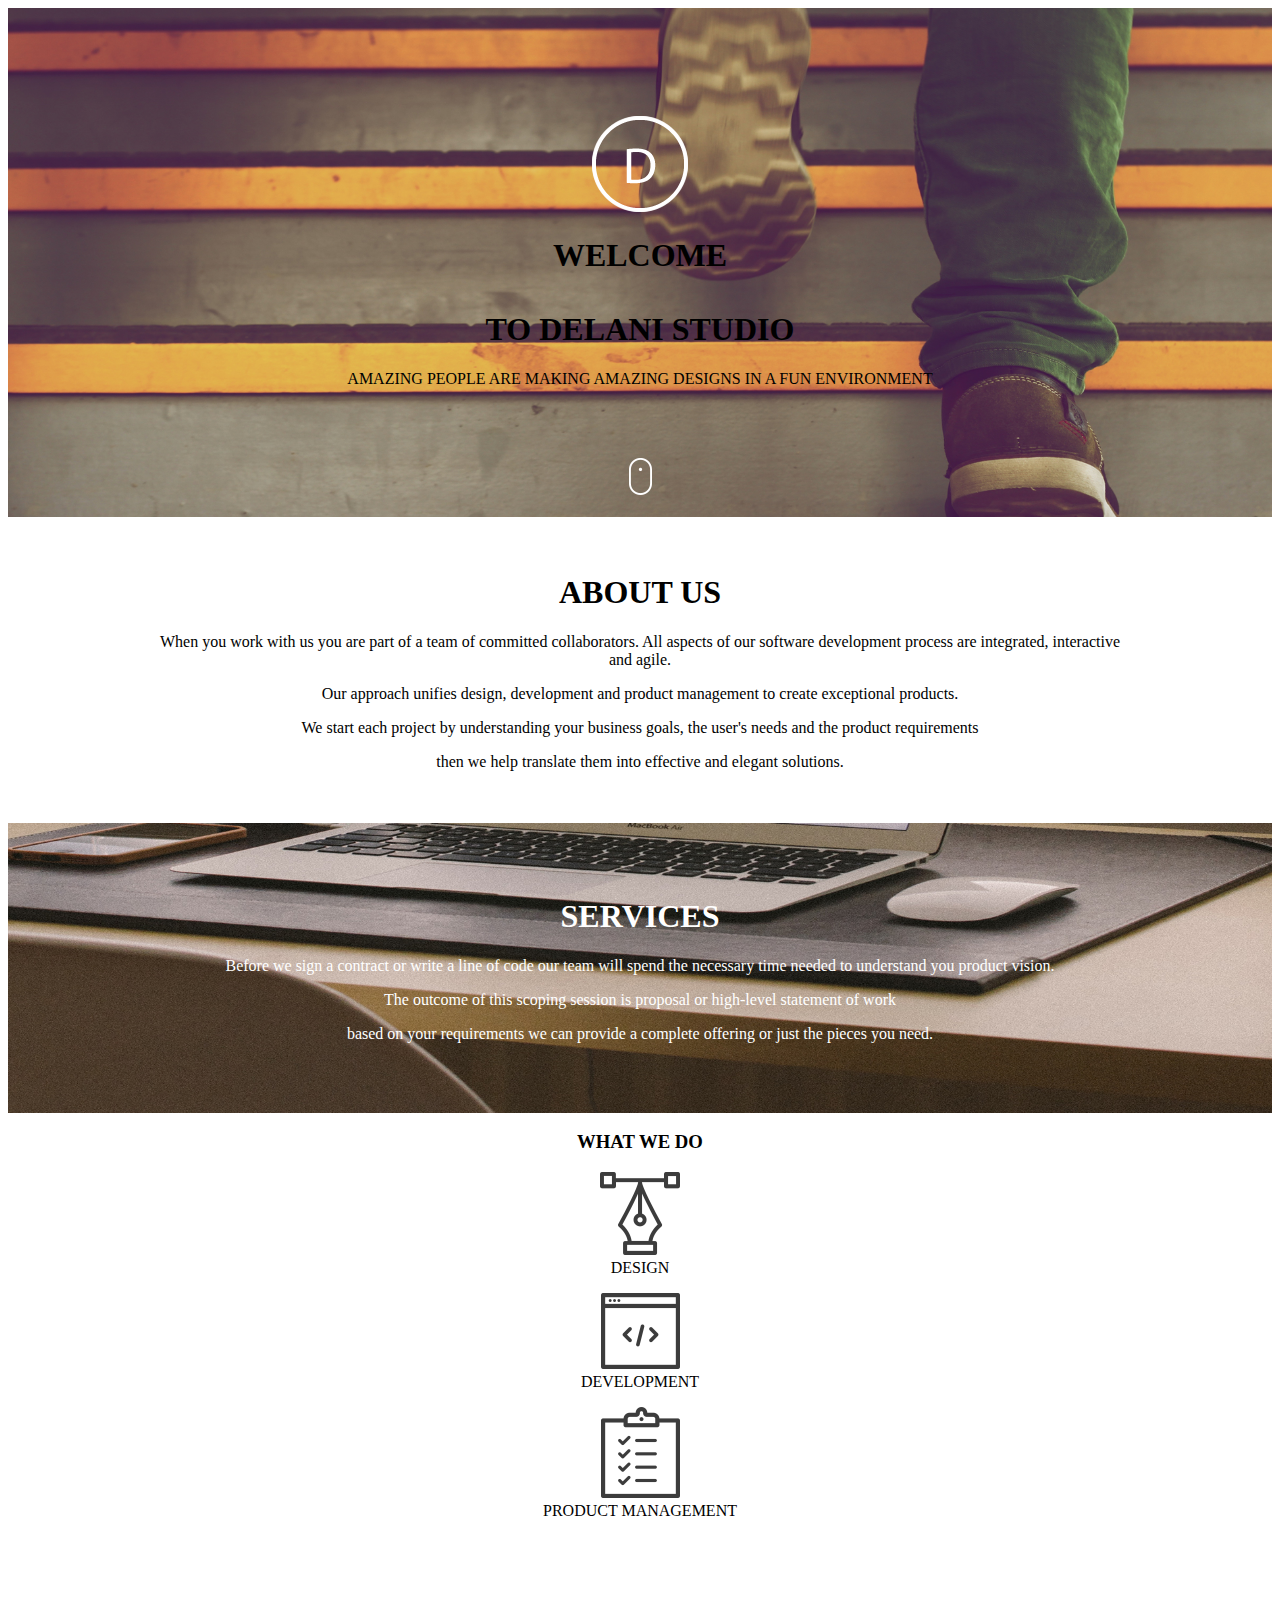
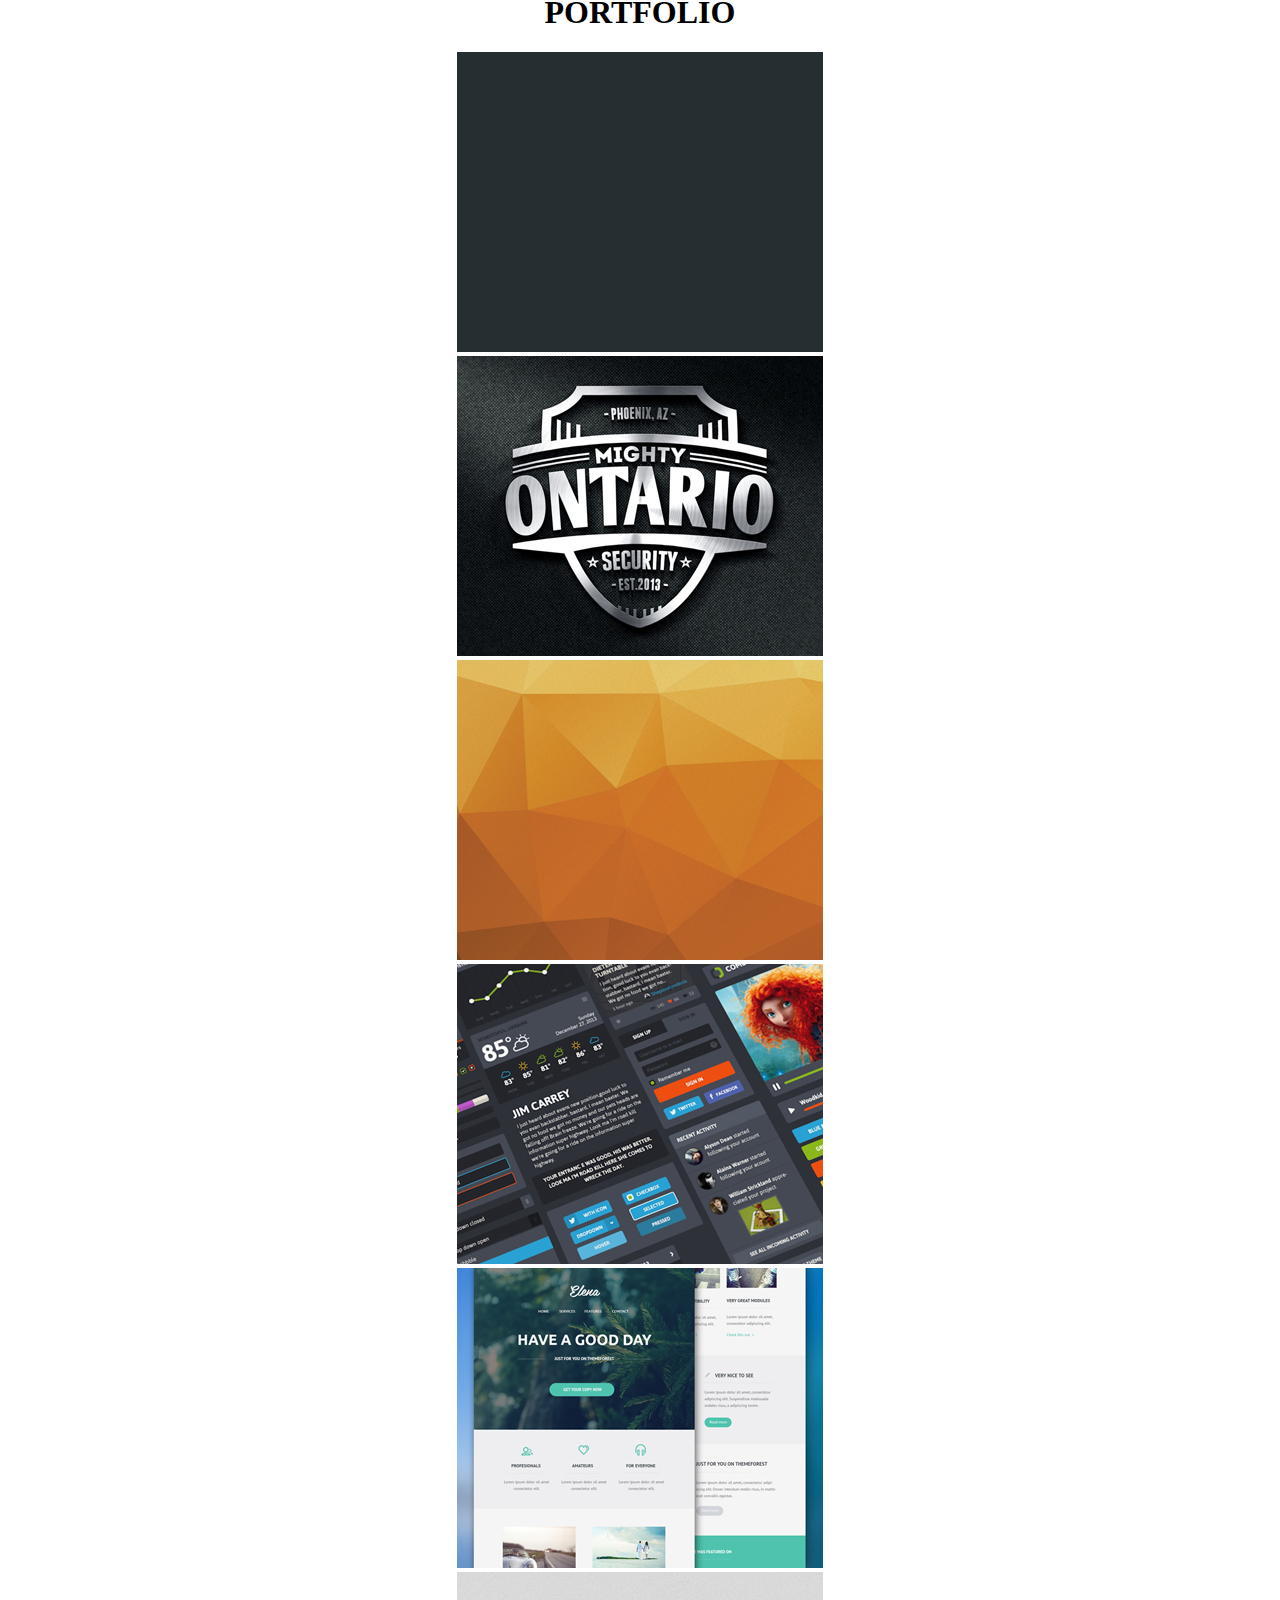
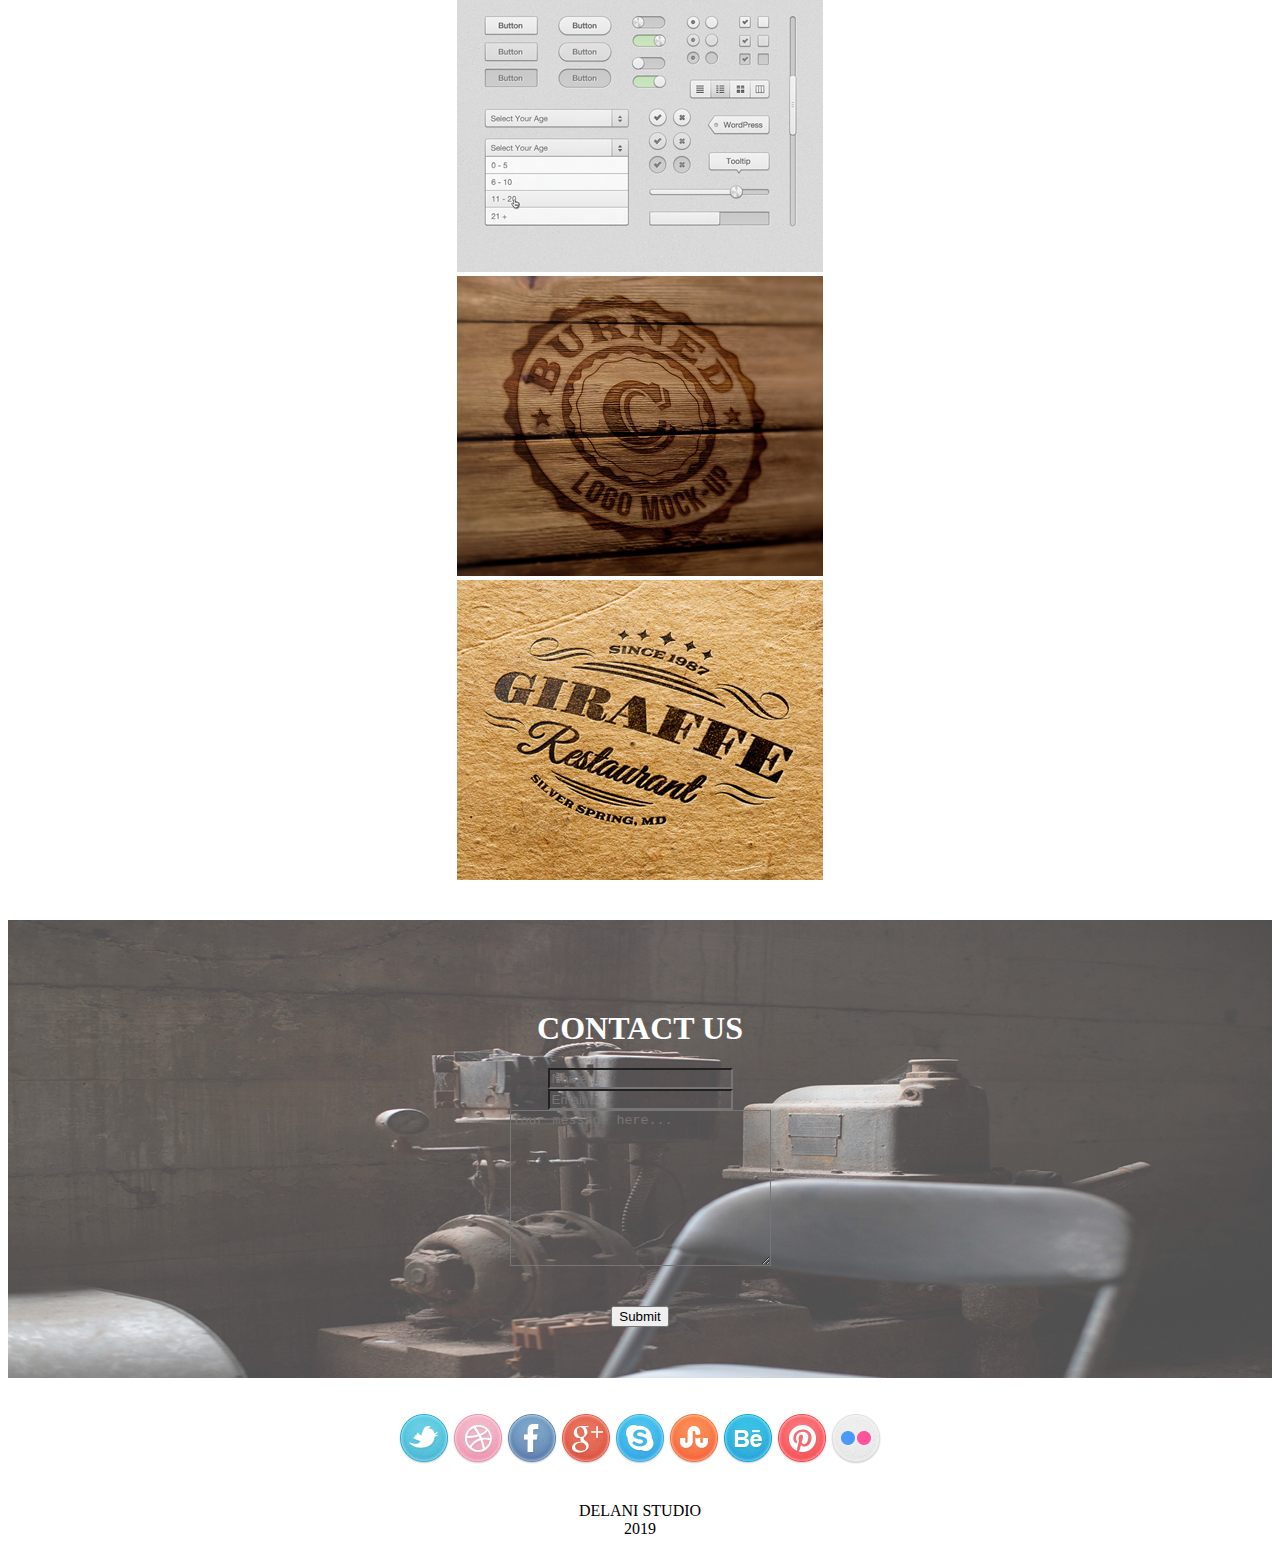
==== index.html @ d0487a1a "initial changes" ====
<!DOCTYPE html>
<html lang="en">
<head>
    <meta charset="UTF-8">
    <meta http-equiv="X-UA-Compatible" content="IE=edge">
    <meta name="viewport" content="width=device-width, initial-scale=1.0">
    <link rel="preconnect" href="https://fonts.googleapis.com">
    <link rel="preconnect" href="https://fonts.gstatic.com" crossorigin>
    <link href="https://fonts.googleapis.com/css2?family=Roboto:wght@100;300;400;500;700;900&display=swap" rel="stylesheet">
    <link href="css/styles.css" rel="stylesheet" type="text/css">
    <link href="https://cdn.jsdelivr.net/npm/bootstrap@5.1.1/dist/css/bootstrap.min.css" rel="stylesheet" integrity="sha384-F3w7mX95PdgyTmZZMECAngseQB83DfGTowi0iMjiWaeVhAn4FJkqJByhZMI3AhiU" crossorigin="anonymous">

    <title>Delani Studio</title>
    <script src="https://code.jquery.com/jquery-3.6.0.js" integrity="sha256-H+K7U5CnXl1h5ywQfKtSj8PCmoN9aaq30gDh27Xc0jk=" crossorigin="anonymous"></script>
    <script src="js/app.js"></script>
</script>
    
</head>
<body>
    <div class="container">
        <div id="introduction">
            <br>
            <br>
            <br>
            <br>
            <br>
            <br>
            <img src="../assets/logo/logo.png" alt="logo for delani studio" id="logo">
            <h1>WELCOME <br>  <br> TO DELANI STUDIO</h1>

            <p>AMAZING PEOPLE ARE MAKING AMAZING DESIGNS IN A FUN ENVIRONMENT</p>
            <br>
            <br>
            <br>
            <img src="../assets/mouse_click.png" alt="mouse click image." class="Click">
            <br>
            <br>

        </div>
        <div id="aboutUs">

            <br>
            <br>
            <h1>ABOUT US</h1>
            <p>When you work with us you are part of a team of committed collaborators. All aspects of our software development process are integrated, interactive<br> and agile.<br></p>
            <p>Our approach unifies design, development and product management to create exceptional products.</p>
            <p>We start each project by understanding your business goals, the user's needs and the product requirements</p>
            <p>then we help translate them into effective and elegant solutions.</p>
            <br>
            <br>

        </div>
        <div id="services">
             
            <br>
            <br>
            <br>
            <h1>SERVICES</h1>
            <p>Before we sign a contract or write a line of code our team will spend the necessary time needed to understand you product vision.</p>
            <p>The outcome of this scoping session is proposal or high-level statement of work</p>
            <p>based on your requirements we can provide a complete offering or just the pieces you need.</p>
            <br>
            <br>
            <br>

        </div>
        <div class="whatWeDo">
            <h3>WHAT WE DO</h3>
            <div class="row">
                <div class="col-md-4">
                    <figure>
                        <img class="design-initially-showing" src="../assets/services-icons/design_icon.png" alt="DESIGN">
                        <figcaption>DESIGN</figcaption>
                        <p class="design-initially-hidden" >Our design practice offers a full range of services including brand strategy, interaction and visual designand user experience testing. <br> Throughout your project, our designers create and implement visual design and workflows,
                            solicit user feedback and work with you to make sure wat gets built is what is needed.</p>
                    </figure>
                </div>
                <div class="col-md-4">
                    <figure>
                        <img class="dev-initially-showing" src="../assets/services-icons/dev_icon.png" alt="DEVELOPMENT">
                        <figcaption>DEVELOPMENT</figcaption>
                        <p class="dev-initially-hidden">
                            All engineers are fluent in the latest enterprise, mobile and web development technologies.
                            <br> They collaborate with your team to write, and improve code ona daily basis, using proven practices such as test-driven development and pair programming.
                        </p>
                    </figure>
                </div>
                <div class="col-md-4">
                    <figure>
                        <img class="p-mgt-initially-showing" src="../assets/services-icons/product_icon.png" alt="PRODUCT MANAGEMENT">
                        <figcaption>PRODUCT MANAGEMENT</figcaption>
                        <p class="p-mgt-initially-hidden">
                            Planning and development is iterative. Because we are constantly coding and testing, the products we build are always ready to go live. <br> The iterative process allows for changes as business rewquirements evolve.
                        </p>
                    </figure>
                </div>
        <div id="portfolio">
            <br>
            <br>
            <h1>PORTFOLIO</h1>
            <div class="container portfolio-container">
            <div class="row">
                <div class="col-3" id="work1">
                    <img src="../assets/portfolio/work1.jpg" class="img-fluid"alt="Weather image">
                    <br>
                </div>

                <div class="col-3" id="work2">
                    <img src="../assets/portfolio/work2.jpg" class="img-fluid" alt="Prism image">
                </div>

                <div class="col-3" id="work3">
                    <img src="assets/portfolio/work3.jpg" class="img-fluid" alt="Ontario image">
                </div>

                <div class="col-3" id="work4">
                    <img src="assets/portfolio/work4.jpg" class="img-fluid" alt="Plain image">
                </div>
            </div>

            <div class="row mt-4">

                <div class="col-3" id="work5">
                    <img src="assets/portfolio/work5.jpg" class="img-fluid" alt="Homepage image">
                </div>

                <div class="col-3" id="work6">
                    <img src="assets/portfolio/work6.jpg" class="img-fluid" alt="Button image">
                </div>

                <div class="col-3" id="work7">
                    <img src="assets/portfolio/work7.jpg" class="img-fluid" alt="Burned image">
                </div>
                <div class="col-3" id="work8">
                    <img src="assets/portfolio/work8.jpg" class="img-fluid" alt="Giraffe image">
                </div>
            </div>

            </div>
            </div>

        </div>

        <br>
        <br>

        <div id="Contact-us">
            <br>
            <h1>CONTACT US</h1>
            <form class="frmgroup">

                <div class="row" id="contact information">
                    <div class="col-6">
                      <div class="form-group">
                        <label for="name"></label>
                        <input type="text" name="NAME" class="required form-control" id="name" placeholder="Name...">
                      </div>
                    </div>

                    <div class="col-6">
                      <div class="form-group">
                        <label for="email"></label>
                        <input type="text" value="" name="EMAIL" class="required email form-control" id="email" placeholder="Email...">
                      </div>
                    </div>

                    <div class="col-12">
                      <div class="form-group">
                      <label for="message"></label>
                      <textarea type="text" name="MESSAGE" class="required form-control" id="textarea" cols="30" rows="10" placeholder="Your message here..."></textarea>
                    </div>

                </div>

                <div class="submit"> <br> <br> <input type="submit" value="Submit" name="subscribe" class="button"></div>

            </form>
        </div>
        </div>
        <div class="Footer" id="social-Icons">
            <br><br>
            
            <img src="../assets/social-icons/twitter.png" alt="Twitter icon"><i class="fab fa-lg fa-twitter"></i></a>
            
            <img src="../assets/social-icons/dribble.png" alt="Dribble icon"><i class="fab fa-lg fa-dribbble"></i></a>
            
            <img src="../assets/social-icons/facebook.png" alt="Facebook icon"><i class="fab fa-lg fa-facebook-f"></i></a>
            
            <img src="../assets/social-icons/g_plus.png" alt="Google_plus icon"><i class="fab fa-lg fa-google-plus-g"></i></a>
            
            <img src="../assets/social-icons/skype.png" alt="Skype icon"><i class="fab fa-lg fa-skype"></i></a>
            
            <img src="../assets/social-icons/stumble_upon.png" alt="Stumble-upon icon"><i class="fab fa-lg fa-stumble-upon"></i></a>
            
            <img src="../assets/social-icons/behance.png" alt="Behance icon"><i class="fab fa-lg fa-behance"></i></a>
            
            <img src="../assets/social-icons/pinterest.png" alt="Pinterest icon"><i class="fab fa-lg fa-pinterest"></i></a>
            
            <img src="../assets/social-icons/flickr.png" alt="Flickr icon"><i class="fab fa-lg fa-flickr"></i></a>
            <br>
            <br>

            <p>DELANI STUDIO<br>2019</p>

          </div>

    </div>

    <script src="https://code.jquery.com/jquery-3.6.0.js" integrity="sha256-H+K7U5CnXl1h5ywQfKtSj8PCmoN9aaq30gDh27Xc0jk=" crossorigin="anonymous"></script>
    <script src="js/app.js"></script>
</body>
</html>
---- css/styles.css ----
#introduction{
    background-image:url(../assets/background/h_img.jpg);
    background-size: cover;
    text-align: center;
    margin-left: 0%;
    margin-right: 0%;
}
#logo {
    margin-left: auto;
    margin-right: auto;
}

#aboutUs {
    text-align: center;
}
#services {
    background-image:url(../assets/background/s_image.jpg);
    background-size: cover;
    text-align: center;
    color: white;
    margin-left: 0%;
    margin-right: 0%;
}
.whatWeDo {
    text-align: center;
}
.column {
    float: left;
    width: 31%;
    padding: 10px;
    height: 300px;
  }
  
  .row:after {
    content: "";
    display: table;
    clear: both;
}
#portfolio {
    text-align: center;
    margin-left: 2%;
    margin-right: 2%;
    
}
.portfolio-container{
    text-align: center;
}

.columnn {
    float:left;
    width: 21%;
    padding:10px;
    height:300px;
    background-position: center;

}
#Contact-us {
    background-image: url(../assets/background/c_image.jpg);
    background-size: cover;
    background-size:cover;
    padding: 4%;
    text-align: center;
    margin-left: 0%;
    margin-right: 0%;
    color: white;
}
#name {
    background: none;
}
#email {
    background: none;
}
.design-initially-hidden {
    display: none;
}
.dev-initially-hidden {
    display: none;

}
.p-mgt-initially-hidden {
    display: none;

}
#textarea {
    background:none ;
}
.form-group {
    color: white;
}
.frmgroup {
    color: white;
}
.Footer{
    text-align: center;
}
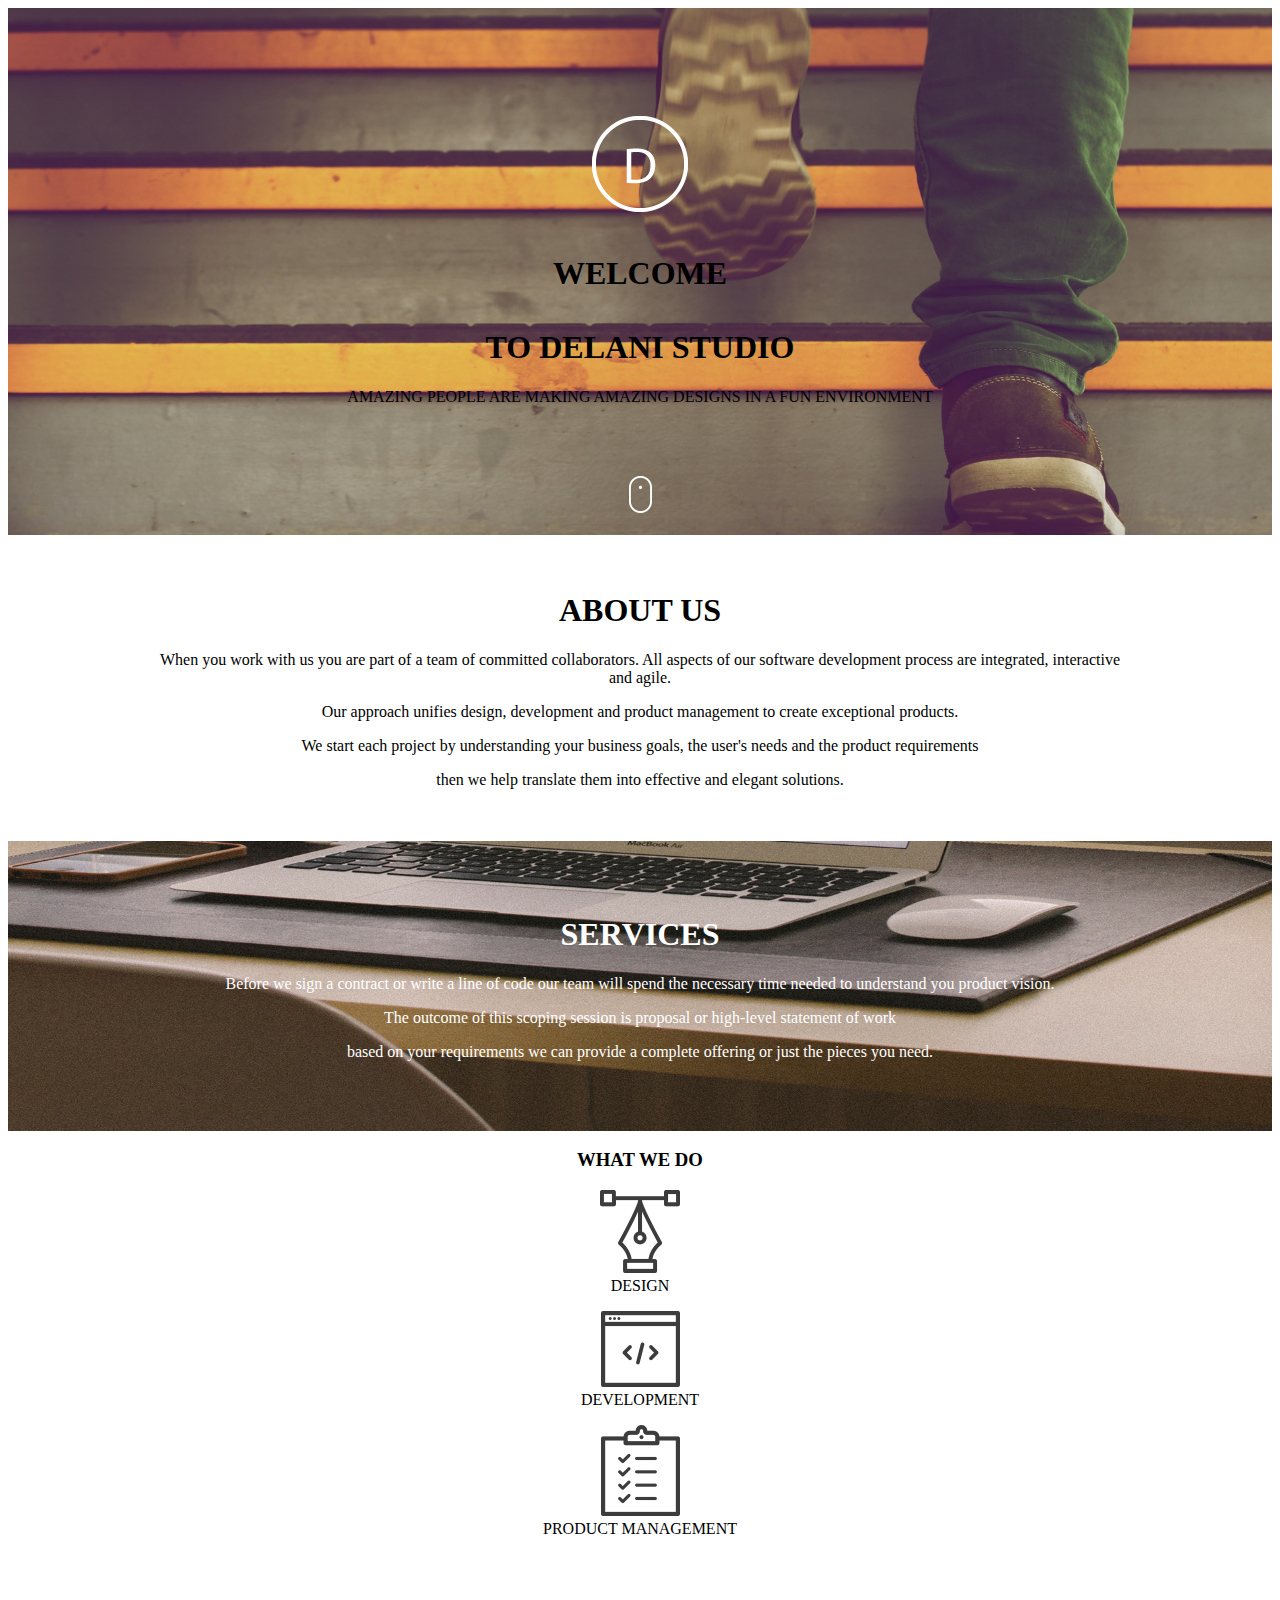
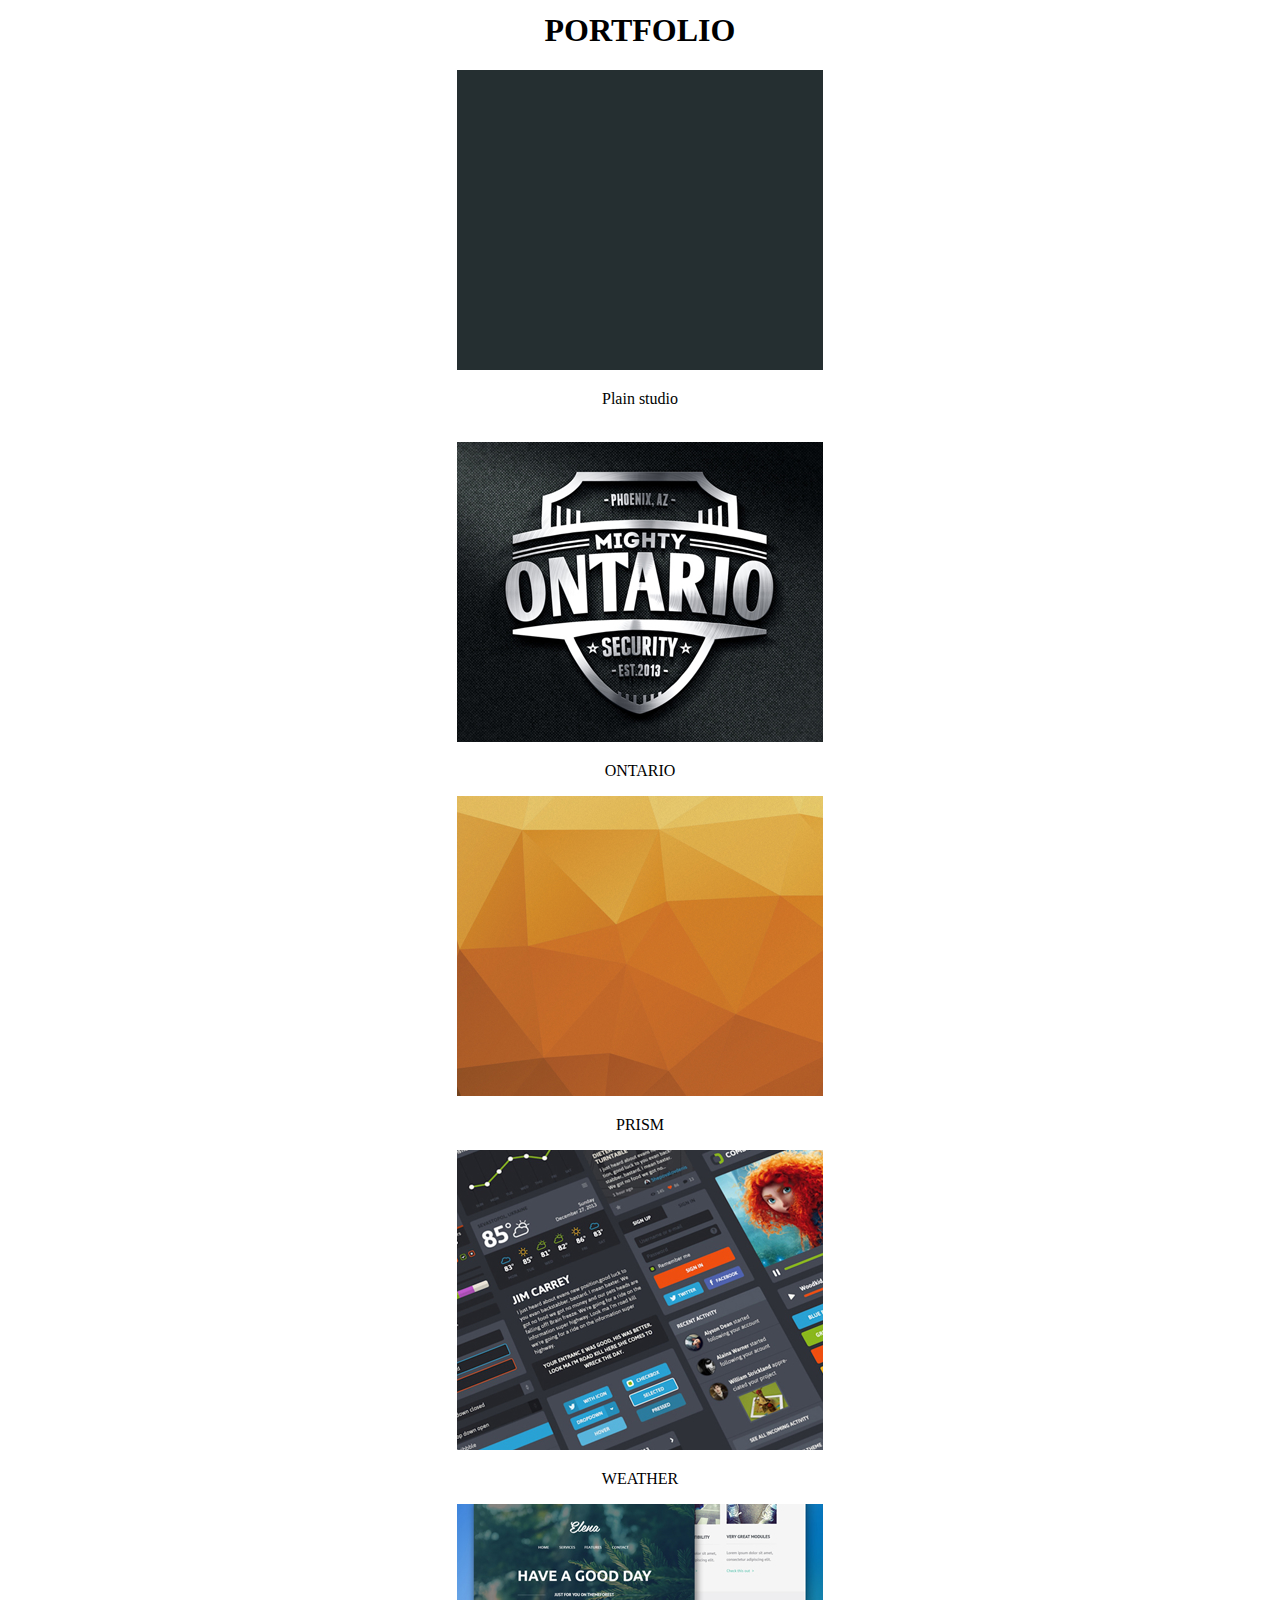
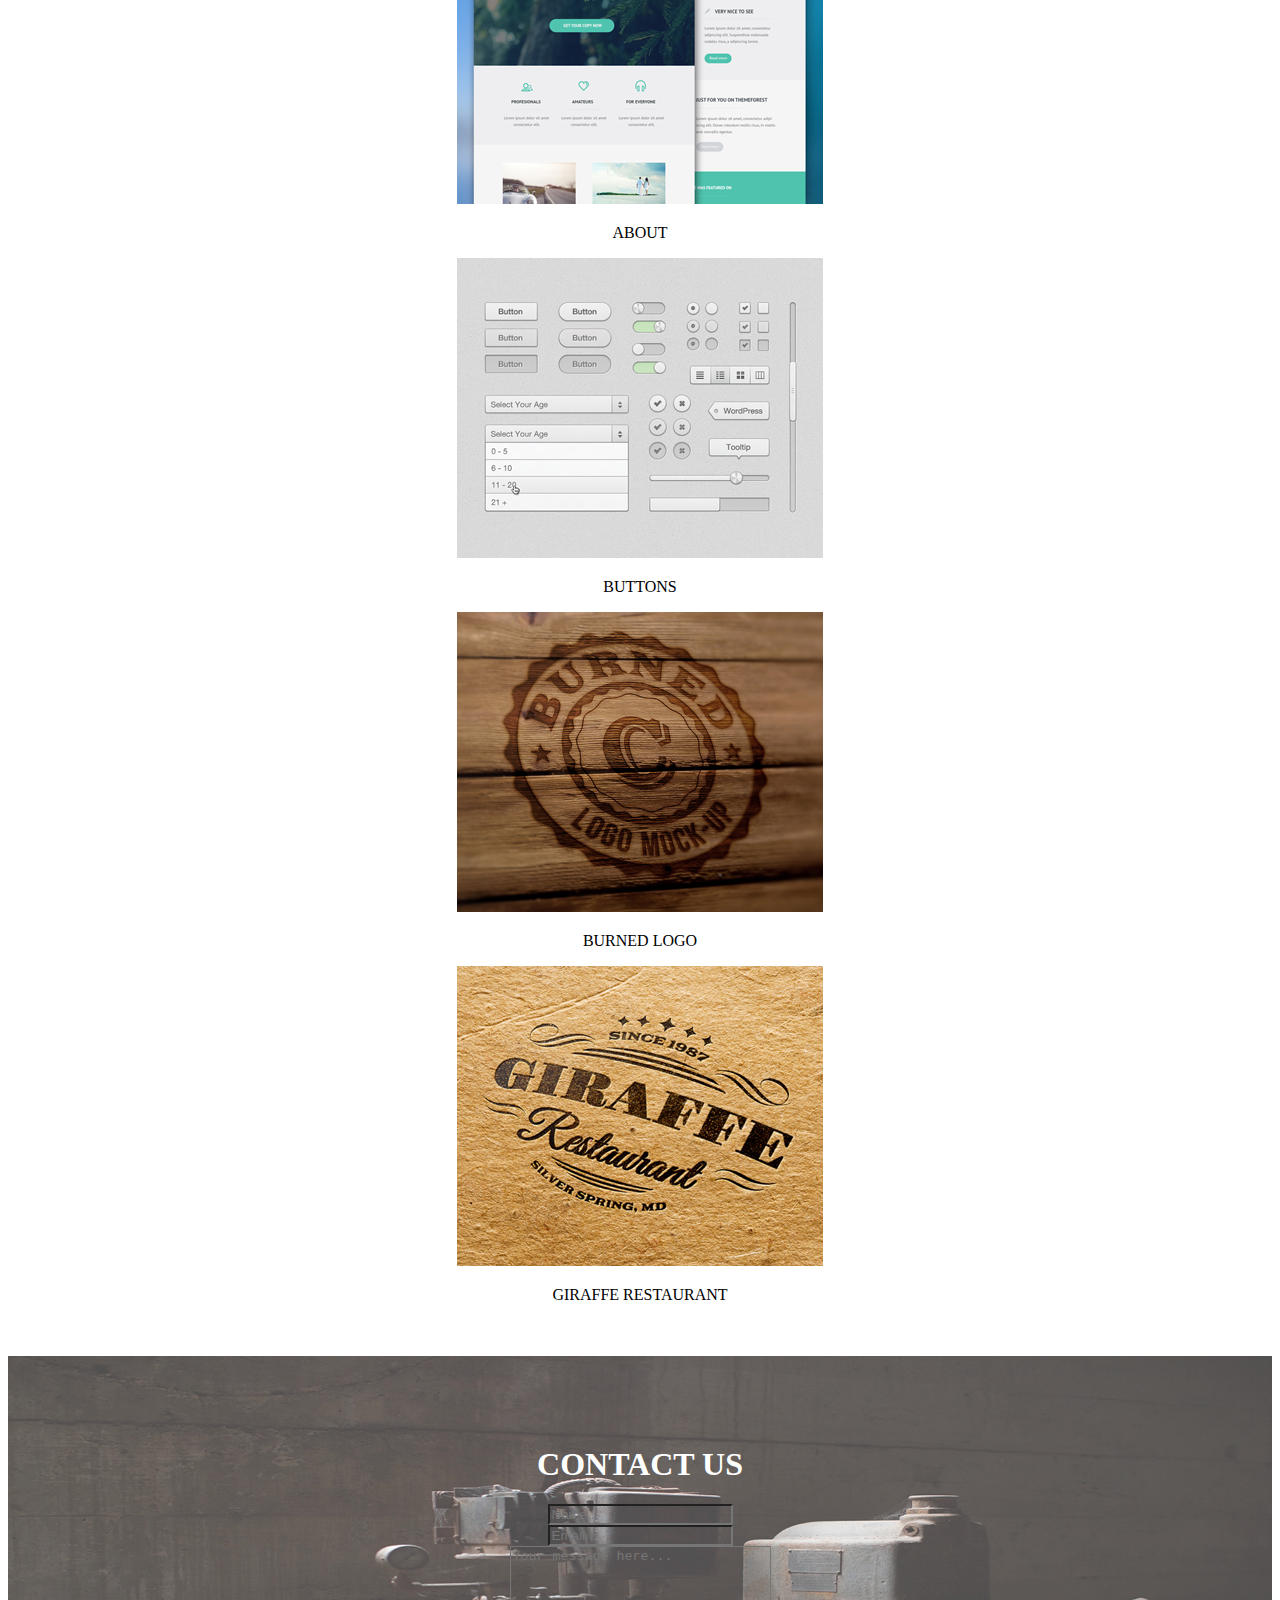
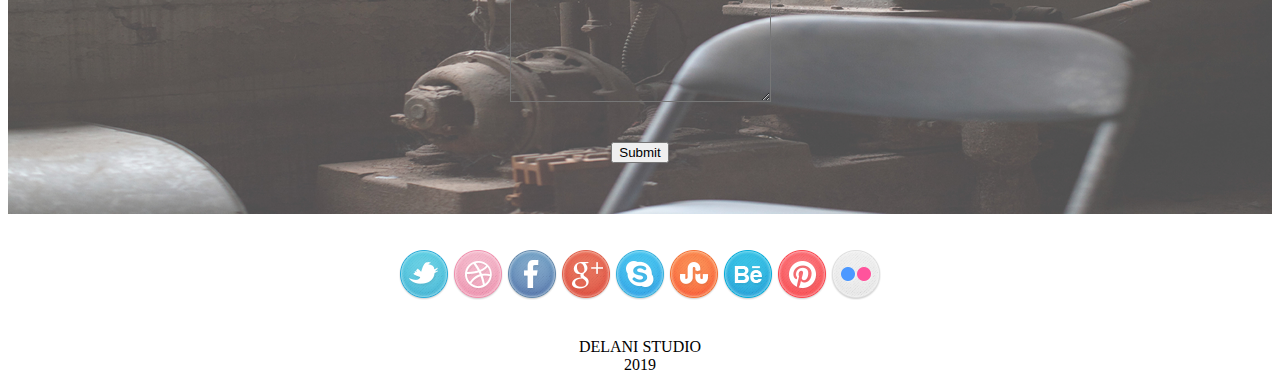
==== commit 766a97a6: "add alert" ====
--- a/index.html
+++ b/index.html
@@ -26,6 +26,8 @@
             <br>
             <br>
             <img src="../assets/logo/logo.png" alt="logo for delani studio" id="logo">
+            <br>
+            <br>
             <h1>WELCOME <br>  <br> TO DELANI STUDIO</h1>
 
             <p>AMAZING PEOPLE ARE MAKING AMAZING DESIGNS IN A FUN ENVIRONMENT</p>
@@ -101,20 +103,24 @@
             <div class="container portfolio-container">
             <div class="row">
                 <div class="col-3" id="work1">
-                    <img src="../assets/portfolio/work1.jpg" class="img-fluid"alt="Weather image">
+                    <img  src="../assets/portfolio/work1.jpg" class="img-fluid"alt="Weather image">
+                    <p id="pla">Plain studio</p>
                     <br>
                 </div>
 
                 <div class="col-3" id="work2">
                     <img src="../assets/portfolio/work2.jpg" class="img-fluid" alt="Prism image">
+                    <p id="ont">ONTARIO</p>
                 </div>
 
                 <div class="col-3" id="work3">
                     <img src="assets/portfolio/work3.jpg" class="img-fluid" alt="Ontario image">
+                    <p id="pri">PRISM</p>
                 </div>
 
                 <div class="col-3" id="work4">
                     <img src="assets/portfolio/work4.jpg" class="img-fluid" alt="Plain image">
+                    <p id="we">WEATHER</p>
                 </div>
             </div>
 
@@ -122,17 +128,21 @@
 
                 <div class="col-3" id="work5">
                     <img src="assets/portfolio/work5.jpg" class="img-fluid" alt="Homepage image">
+                    <p id="ab"> ABOUT</p>
                 </div>
 
                 <div class="col-3" id="work6">
                     <img src="assets/portfolio/work6.jpg" class="img-fluid" alt="Button image">
+                    <p id="but">BUTTONS</p>
                 </div>
 
                 <div class="col-3" id="work7">
                     <img src="assets/portfolio/work7.jpg" class="img-fluid" alt="Burned image">
+                    <p id="bur">BURNED LOGO</p>
                 </div>
                 <div class="col-3" id="work8">
                     <img src="assets/portfolio/work8.jpg" class="img-fluid" alt="Giraffe image">
+                    <p id="gr">GIRAFFE RESTAURANT</p>
                 </div>
             </div>
 
@@ -147,7 +157,7 @@
         <div id="Contact-us">
             <br>
             <h1>CONTACT US</h1>
-            <form class="frmgroup">
+            <form class="frmgroup" id="form">
 
                 <div class="row" id="contact information">
                     <div class="col-6">
@@ -172,7 +182,7 @@
 
                 </div>
 
-                <div class="submit"> <br> <br> <input type="submit" value="Submit" name="subscribe" class="button"></div>
+                <div class="submit"> <br> <br> <input type="submit" value="Submit" name="submit" class="button"></div>
 
             </form>
         </div>
--- a/css/styles.css
+++ b/css/styles.css
@@ -39,12 +39,15 @@
 }
 #portfolio {
     text-align: center;
-    margin-left: 2%;
-    margin-right: 2%;
+    margin-left: 0%;
+    margin-right: 0%;
     
 }
 .portfolio-container{
     text-align: center;
+    margin-left: 0%;
+    margin-right: 0%;
+    
 }
 
 .columnn {
@@ -93,4 +96,4 @@
 }
 .Footer{
     text-align: center;
-}
+}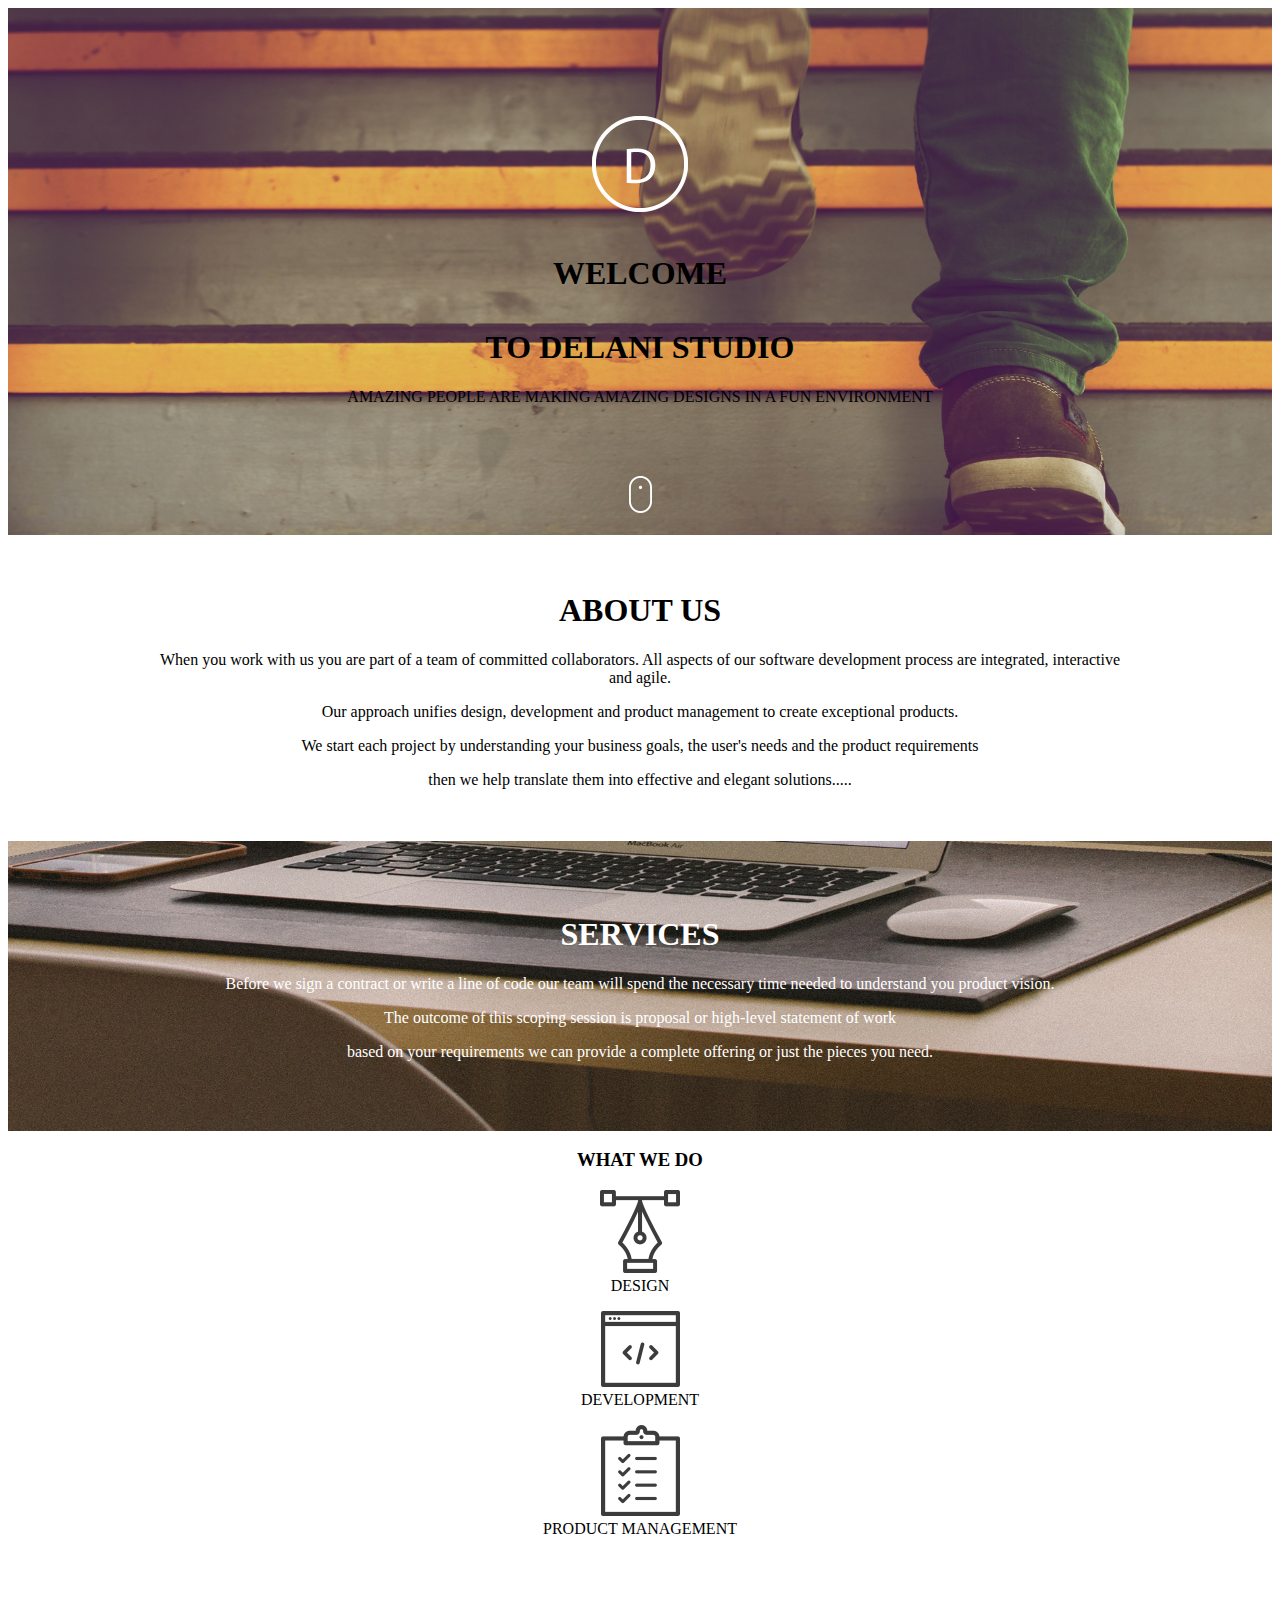
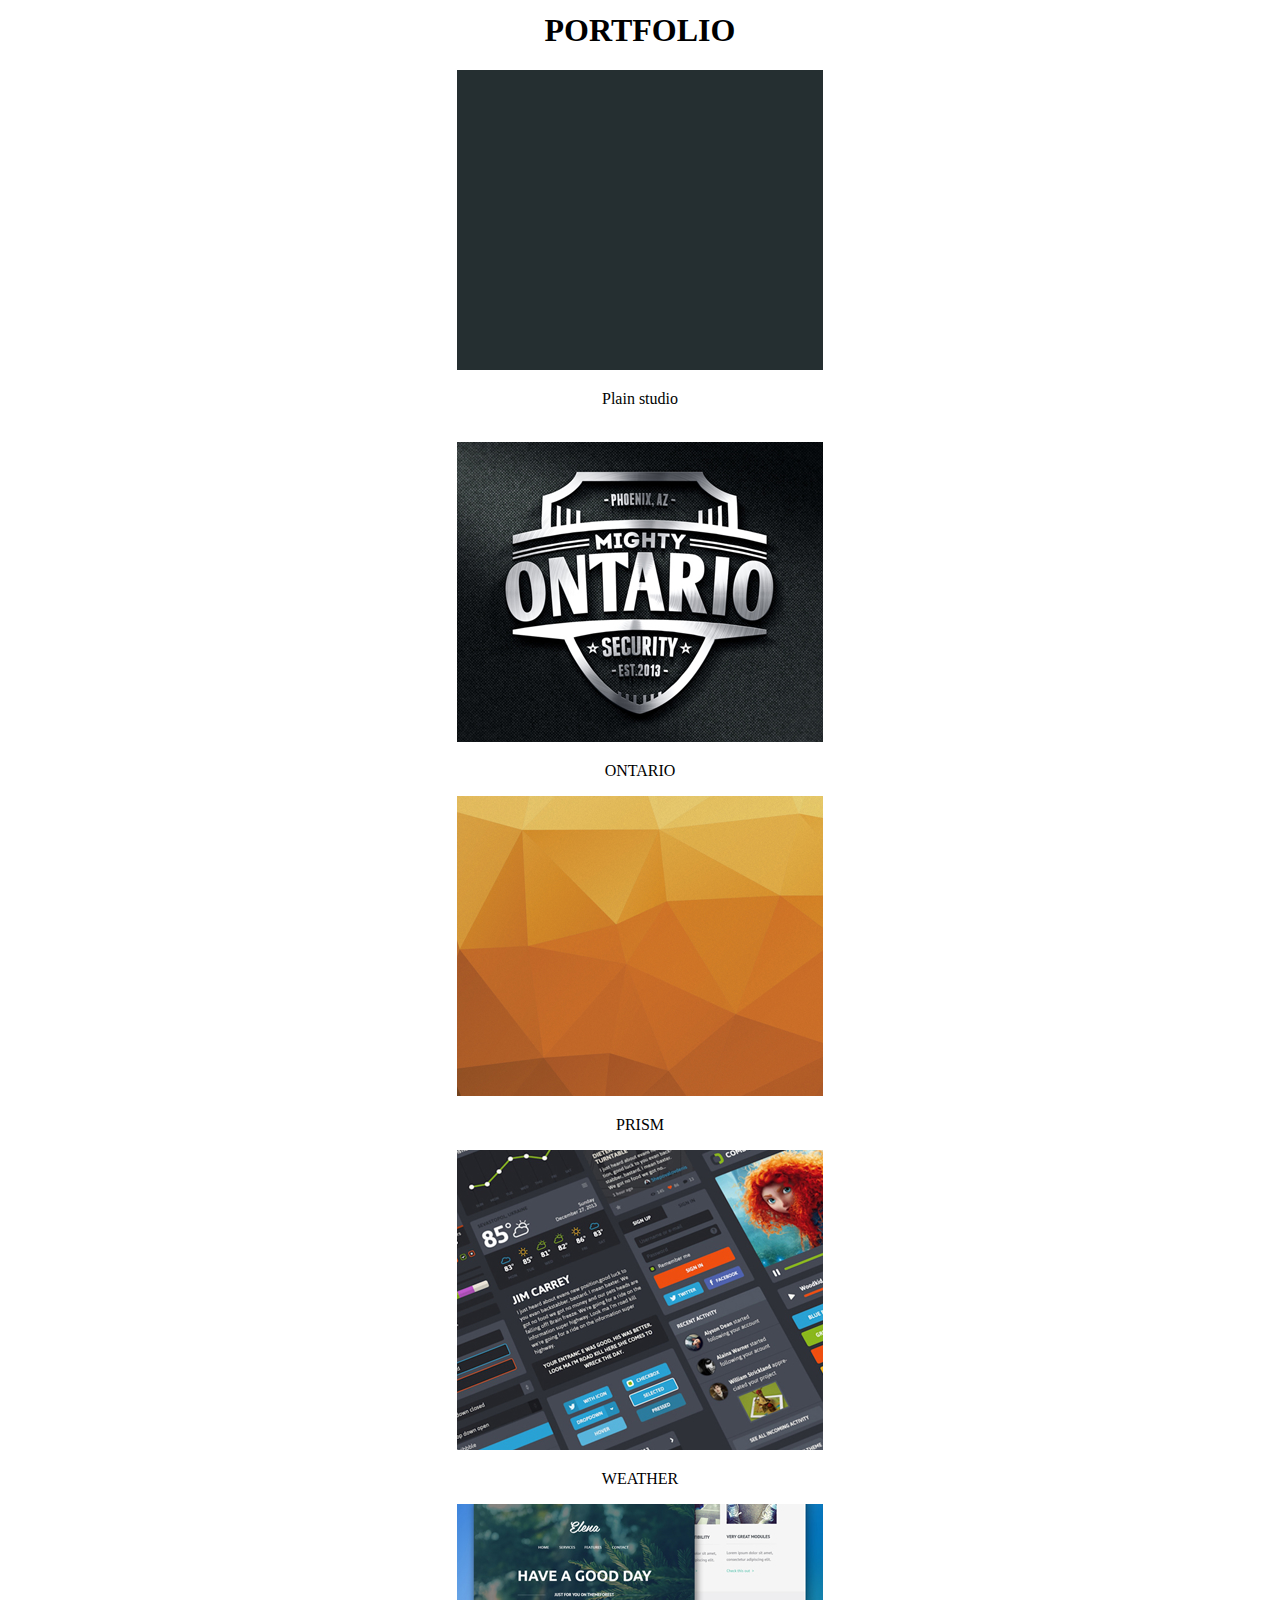
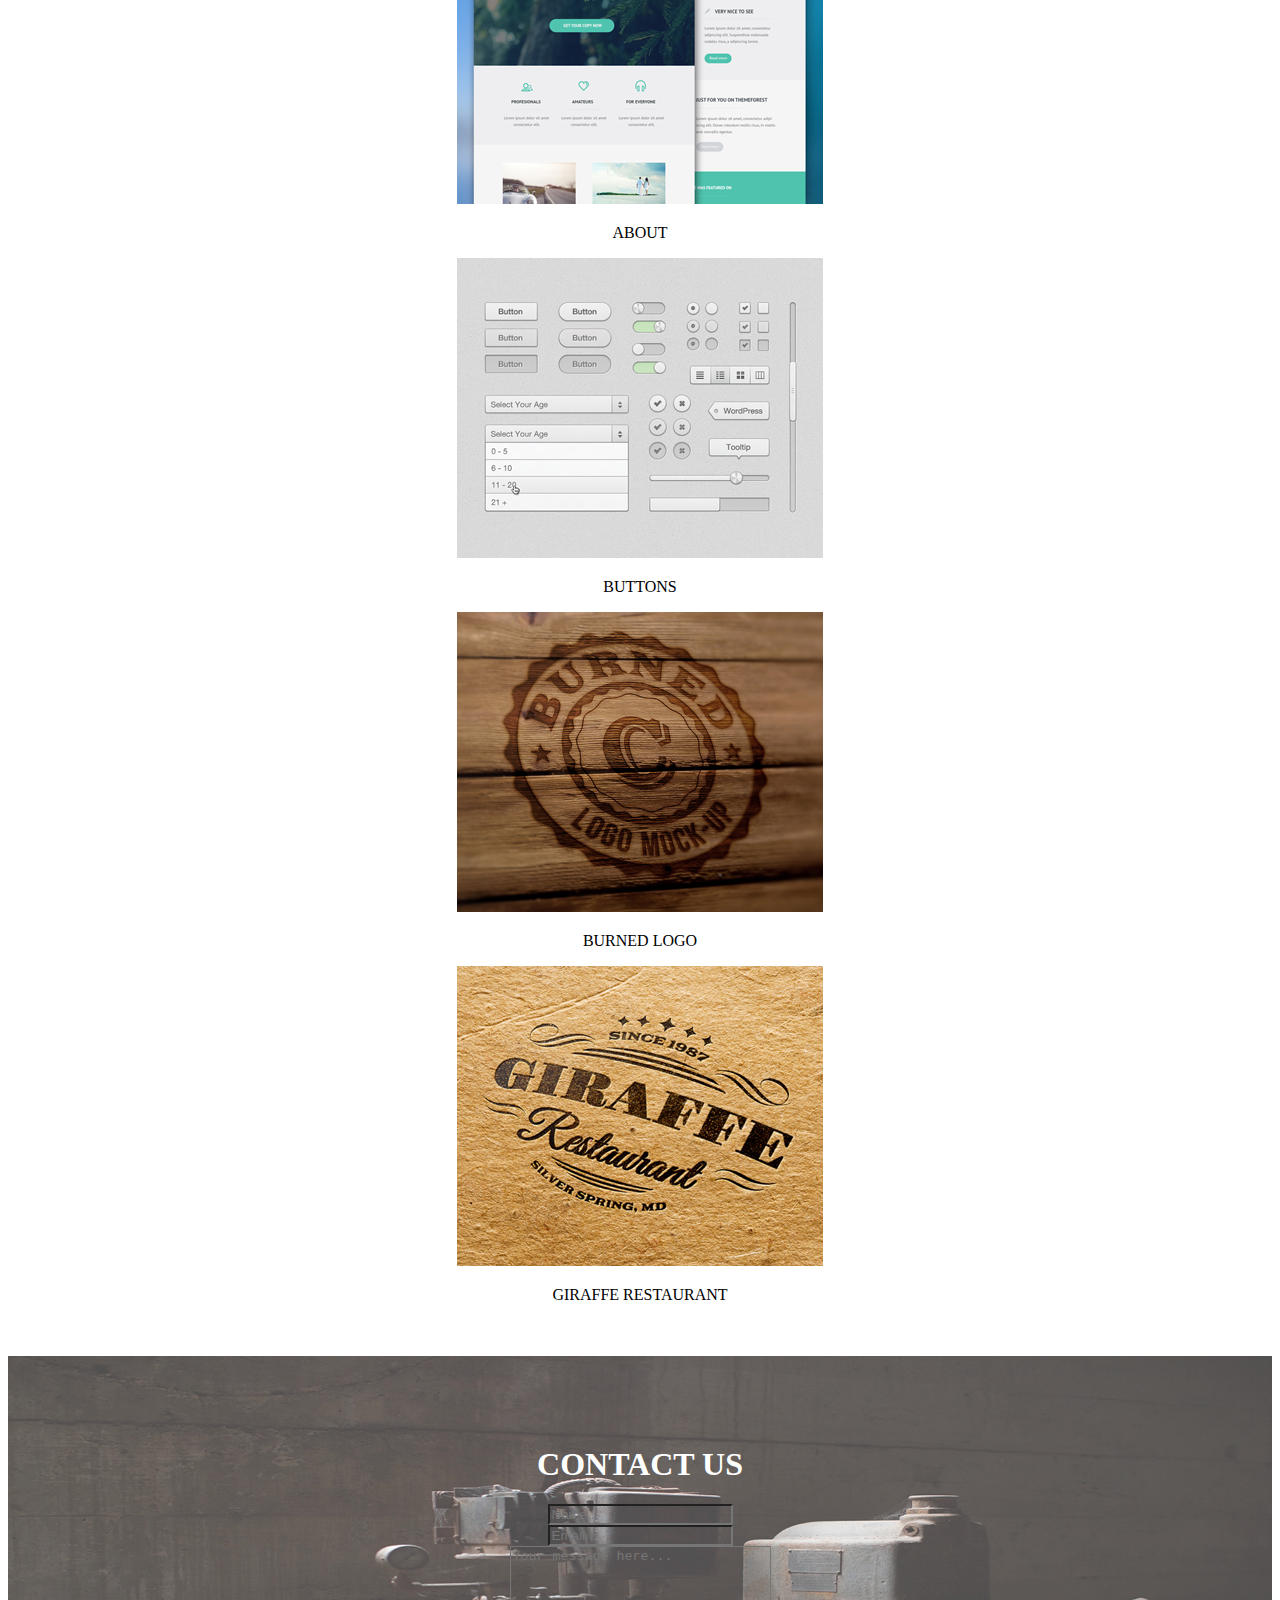
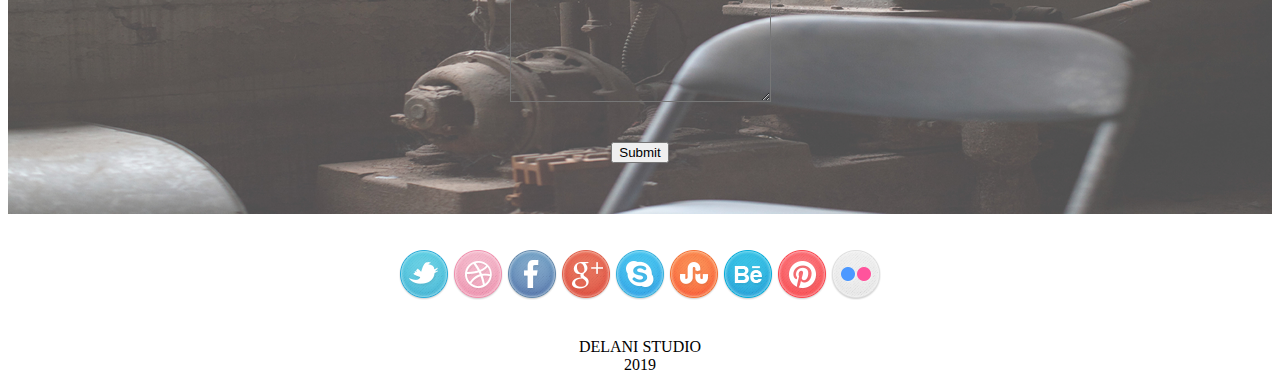
==== commit 7eee58c6: "add content" ====
--- a/index.html
+++ b/index.html
@@ -47,7 +47,7 @@
             <p>When you work with us you are part of a team of committed collaborators. All aspects of our software development process are integrated, interactive<br> and agile.<br></p>
             <p>Our approach unifies design, development and product management to create exceptional products.</p>
             <p>We start each project by understanding your business goals, the user's needs and the product requirements</p>
-            <p>then we help translate them into effective and elegant solutions.</p>
+            <p>then we help translate them into effective and elegant solutions.....</p>
             <br>
             <br>
 
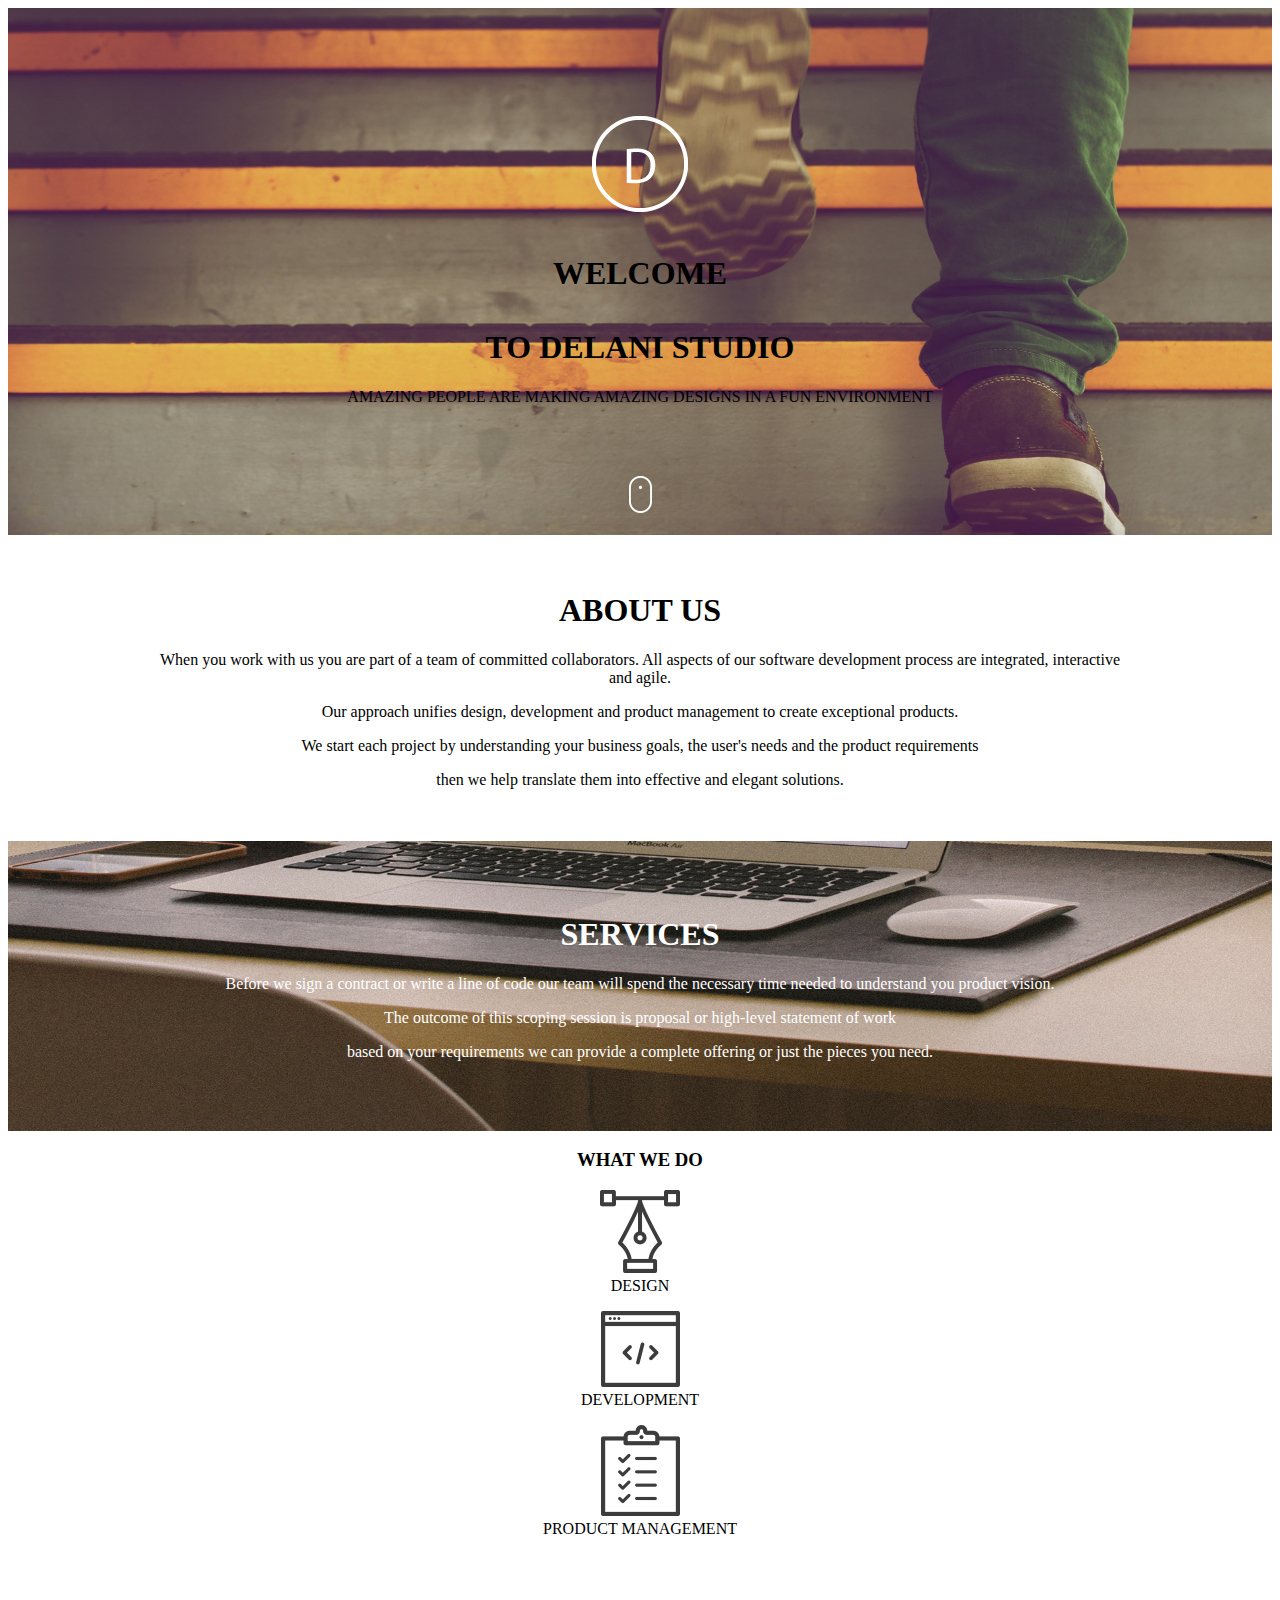
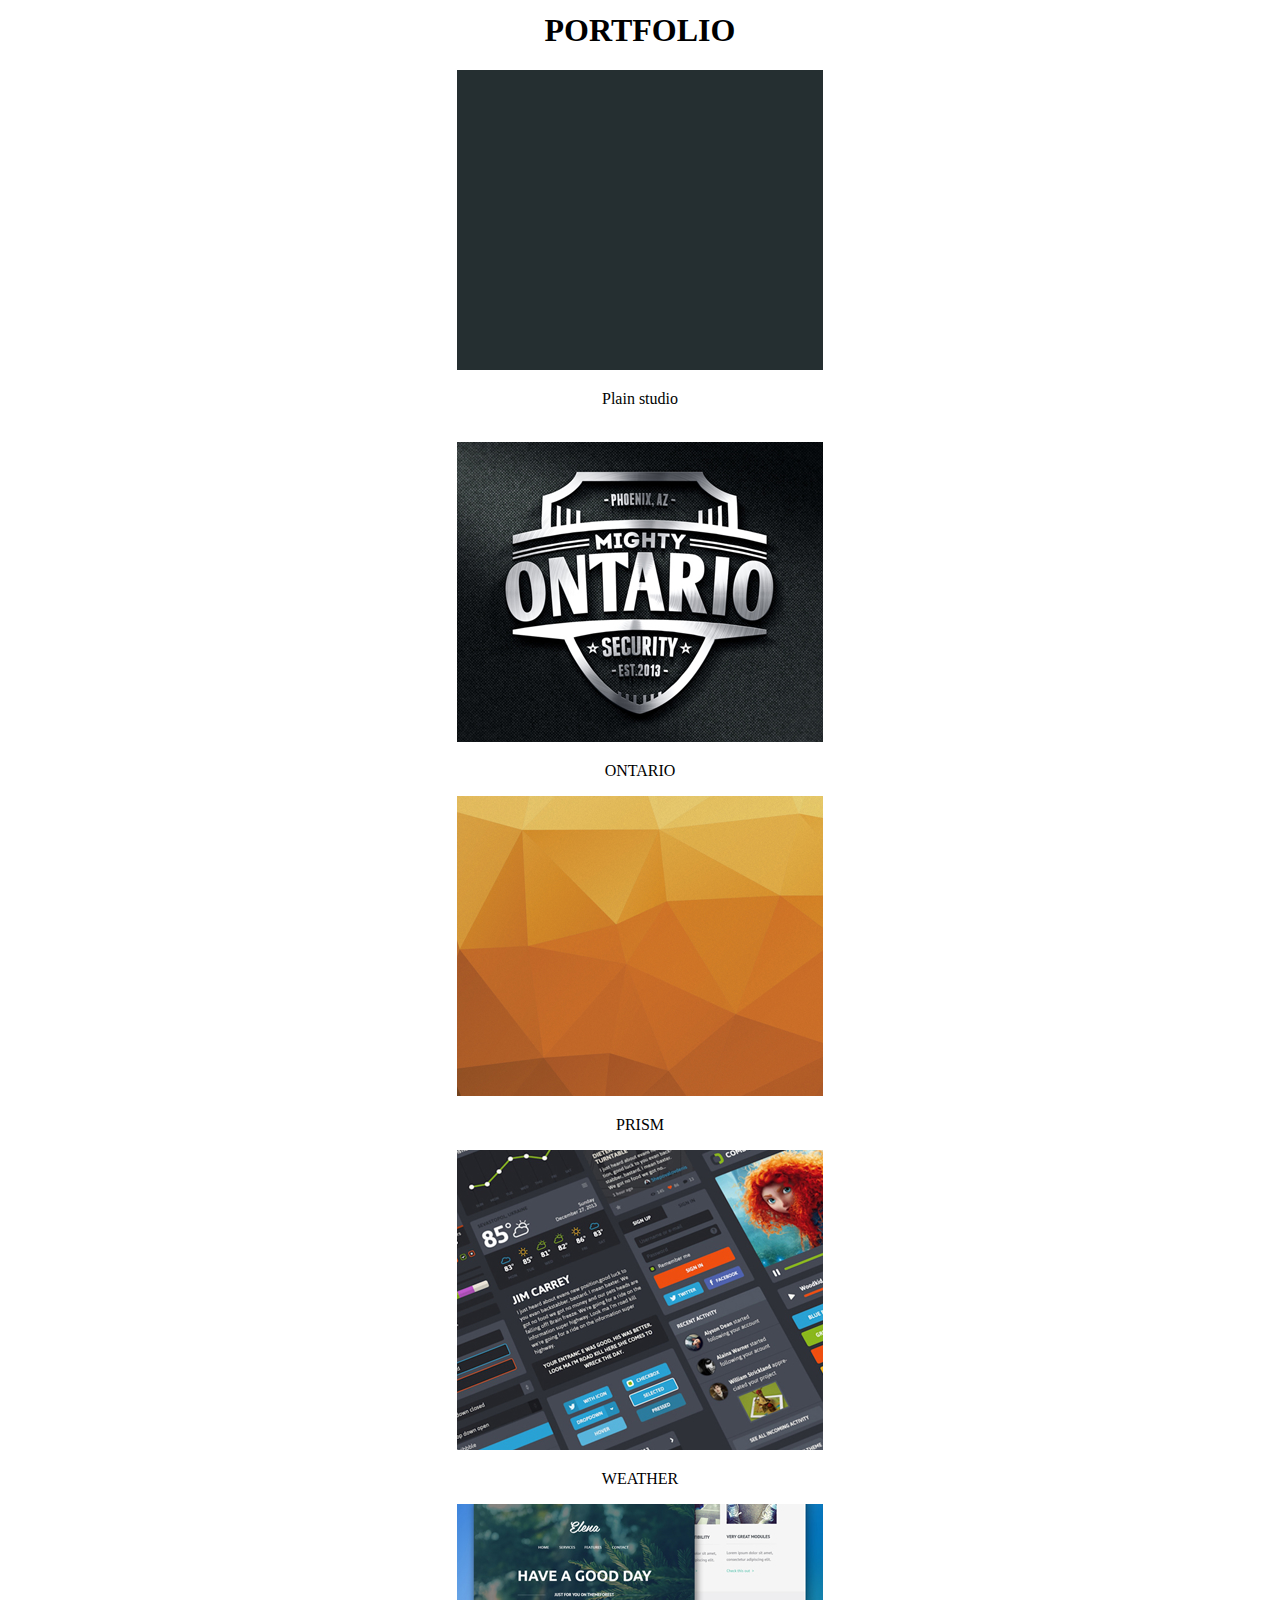
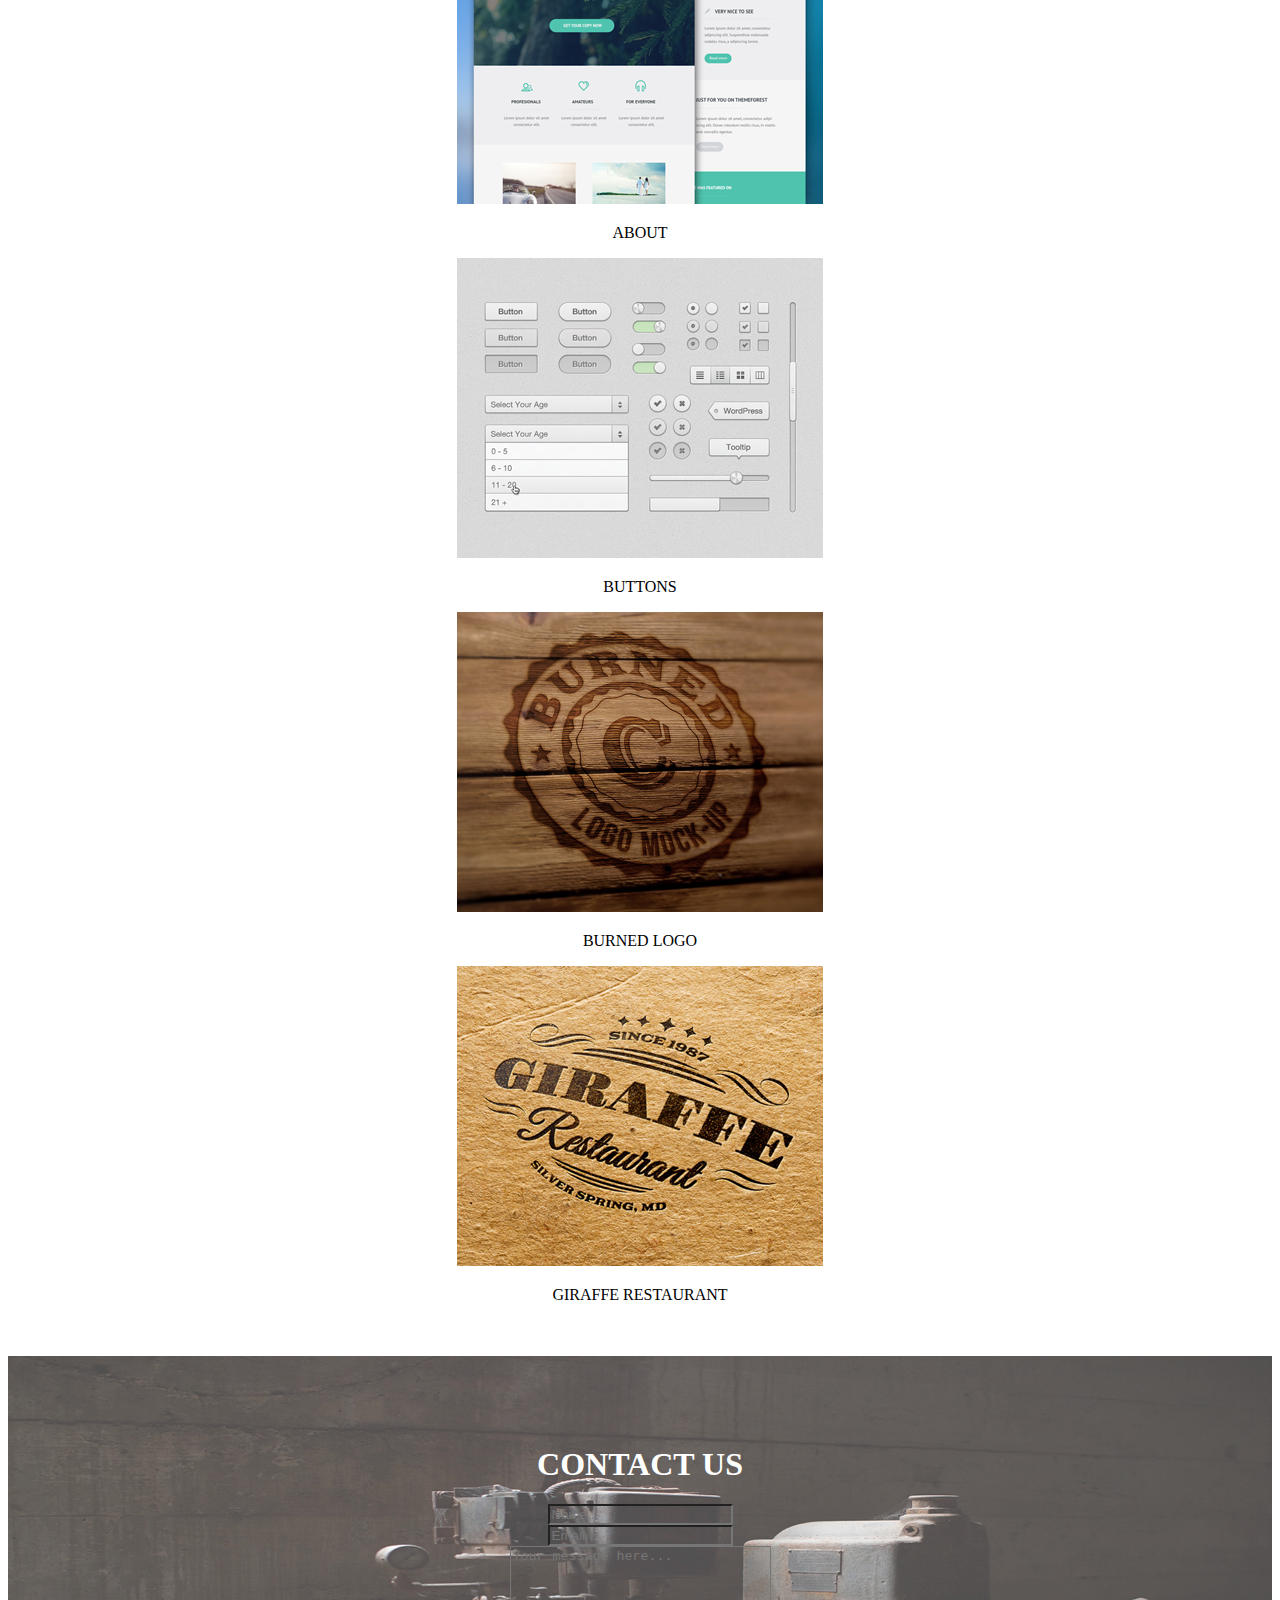
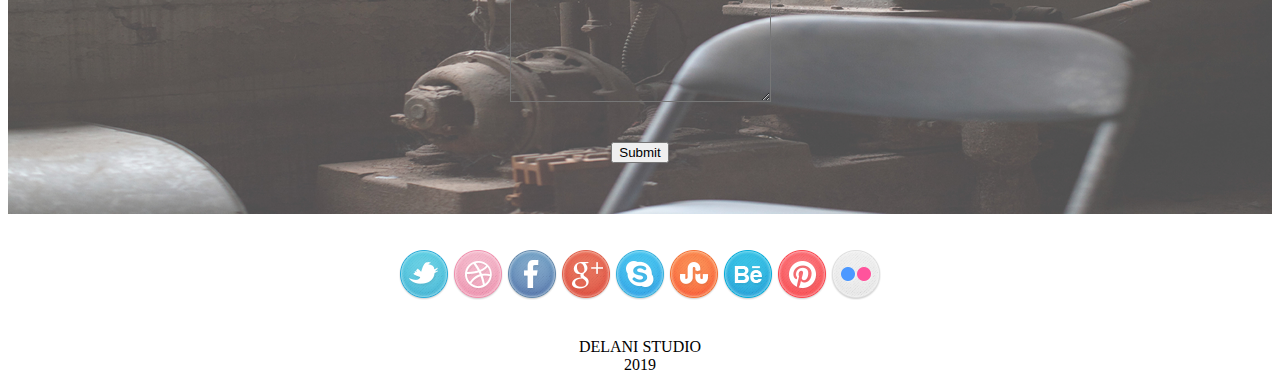
==== commit c6b2b49f: "changes" ====
--- a/index.html
+++ b/index.html
@@ -25,7 +25,7 @@
             <br>
             <br>
             <br>
-            <img src="../assets/logo/logo.png" alt="logo for delani studio" id="logo">
+            <img src="assets/logo/logo.png" alt="logo for delani studio" id="logo">
             <br>
             <br>
             <h1>WELCOME <br>  <br> TO DELANI STUDIO</h1>
@@ -34,7 +34,7 @@
             <br>
             <br>
             <br>
-            <img src="../assets/mouse_click.png" alt="mouse click image." class="Click">
+            <img src="assets/mouse_click.png" alt="mouse click image." class="Click">
             <br>
             <br>
 
@@ -47,7 +47,7 @@
             <p>When you work with us you are part of a team of committed collaborators. All aspects of our software development process are integrated, interactive<br> and agile.<br></p>
             <p>Our approach unifies design, development and product management to create exceptional products.</p>
             <p>We start each project by understanding your business goals, the user's needs and the product requirements</p>
-            <p>then we help translate them into effective and elegant solutions.....</p>
+            <p>then we help translate them into effective and elegant solutions.</p>
             <br>
             <br>
 
@@ -71,7 +71,7 @@
             <div class="row">
                 <div class="col-md-4">
                     <figure>
-                        <img class="design-initially-showing" src="../assets/services-icons/design_icon.png" alt="DESIGN">
+                        <img class="design-initially-showing" src="assets/services-icons/design_icon.png" alt="DESIGN">
                         <figcaption>DESIGN</figcaption>
                         <p class="design-initially-hidden" >Our design practice offers a full range of services including brand strategy, interaction and visual designand user experience testing. <br> Throughout your project, our designers create and implement visual design and workflows,
                             solicit user feedback and work with you to make sure wat gets built is what is needed.</p>
@@ -79,7 +79,7 @@
                 </div>
                 <div class="col-md-4">
                     <figure>
-                        <img class="dev-initially-showing" src="../assets/services-icons/dev_icon.png" alt="DEVELOPMENT">
+                        <img class="dev-initially-showing" src="assets/services-icons/dev_icon.png" alt="DEVELOPMENT">
                         <figcaption>DEVELOPMENT</figcaption>
                         <p class="dev-initially-hidden">
                             All engineers are fluent in the latest enterprise, mobile and web development technologies.
@@ -89,7 +89,7 @@
                 </div>
                 <div class="col-md-4">
                     <figure>
-                        <img class="p-mgt-initially-showing" src="../assets/services-icons/product_icon.png" alt="PRODUCT MANAGEMENT">
+                        <img class="p-mgt-initially-showing" src="assets/services-icons/product_icon.png" alt="PRODUCT MANAGEMENT">
                         <figcaption>PRODUCT MANAGEMENT</figcaption>
                         <p class="p-mgt-initially-hidden">
                             Planning and development is iterative. Because we are constantly coding and testing, the products we build are always ready to go live. <br> The iterative process allows for changes as business rewquirements evolve.
@@ -103,13 +103,13 @@
             <div class="container portfolio-container">
             <div class="row">
                 <div class="col-3" id="work1">
-                    <img  src="../assets/portfolio/work1.jpg" class="img-fluid"alt="Weather image">
+                    <img  src="assets/portfolio/work1.jpg" class="img-fluid"alt="Weather image">
                     <p id="pla">Plain studio</p>
                     <br>
                 </div>
 
                 <div class="col-3" id="work2">
-                    <img src="../assets/portfolio/work2.jpg" class="img-fluid" alt="Prism image">
+                    <img src="assets/portfolio/work2.jpg" class="img-fluid" alt="Prism image">
                     <p id="ont">ONTARIO</p>
                 </div>
 
@@ -140,10 +140,12 @@
                     <img src="assets/portfolio/work7.jpg" class="img-fluid" alt="Burned image">
                     <p id="bur">BURNED LOGO</p>
                 </div>
+
                 <div class="col-3" id="work8">
                     <img src="assets/portfolio/work8.jpg" class="img-fluid" alt="Giraffe image">
                     <p id="gr">GIRAFFE RESTAURANT</p>
                 </div>
+
             </div>
 
             </div>
@@ -190,23 +192,23 @@
         <div class="Footer" id="social-Icons">
             <br><br>
             
-            <img src="../assets/social-icons/twitter.png" alt="Twitter icon"><i class="fab fa-lg fa-twitter"></i></a>
-            
-            <img src="../assets/social-icons/dribble.png" alt="Dribble icon"><i class="fab fa-lg fa-dribbble"></i></a>
-            
-            <img src="../assets/social-icons/facebook.png" alt="Facebook icon"><i class="fab fa-lg fa-facebook-f"></i></a>
-            
-            <img src="../assets/social-icons/g_plus.png" alt="Google_plus icon"><i class="fab fa-lg fa-google-plus-g"></i></a>
-            
-            <img src="../assets/social-icons/skype.png" alt="Skype icon"><i class="fab fa-lg fa-skype"></i></a>
-            
-            <img src="../assets/social-icons/stumble_upon.png" alt="Stumble-upon icon"><i class="fab fa-lg fa-stumble-upon"></i></a>
-            
-            <img src="../assets/social-icons/behance.png" alt="Behance icon"><i class="fab fa-lg fa-behance"></i></a>
-            
-            <img src="../assets/social-icons/pinterest.png" alt="Pinterest icon"><i class="fab fa-lg fa-pinterest"></i></a>
-            
-            <img src="../assets/social-icons/flickr.png" alt="Flickr icon"><i class="fab fa-lg fa-flickr"></i></a>
+            <img src="assets/social-icons/twitter.png" alt="Twitter icon"><i class="fab fa-lg fa-twitter"></i></a>
+            
+            <img src="assets/social-icons/dribble.png" alt="Dribble icon"><i class="fab fa-lg fa-dribbble"></i></a>
+            
+            <img src="assets/social-icons/facebook.png" alt="Facebook icon"><i class="fab fa-lg fa-facebook-f"></i></a>
+            
+            <img src="assets/social-icons/g_plus.png" alt="Google_plus icon"><i class="fab fa-lg fa-google-plus-g"></i></a>
+            
+            <img src="assets/social-icons/skype.png" alt="Skype icon"><i class="fab fa-lg fa-skype"></i></a>
+            
+            <img src="assets/social-icons/stumble_upon.png" alt="Stumble-upon icon"><i class="fab fa-lg fa-stumble-upon"></i></a>
+            
+            <img src="assets/social-icons/behance.png" alt="Behance icon"><i class="fab fa-lg fa-behance"></i></a>
+            
+            <img src="assets/social-icons/pinterest.png" alt="Pinterest icon"><i class="fab fa-lg fa-pinterest"></i></a>
+            
+            <img src="assets/social-icons/flickr.png" alt="Flickr icon"><i class="fab fa-lg fa-flickr"></i></a>
             <br>
             <br>
 
